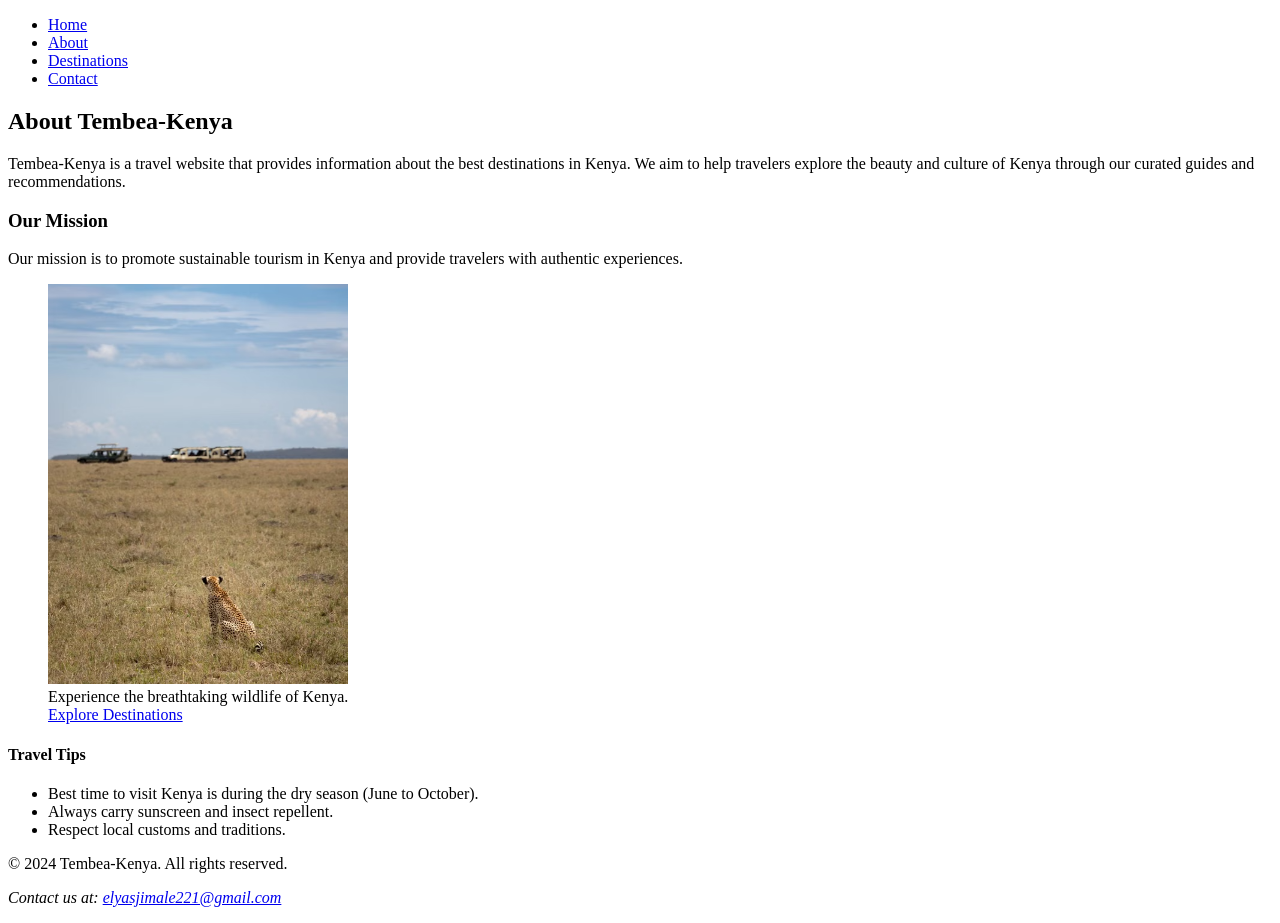
==== index.html @ 20163dcb "style:add design system" ====
<!DOCTYPE html>
<html lang="en">
<head>
    <meta charset="UTF-8">
    <meta name="viewport" content="width=device-width, initial-scale=1.0">
    <title>Tembea-Kenya</title>
</head>
<body>  
    <header>
        <nav>
            <ul>
                <li><a href="index.html" aria-current="page">Home</a></li>
                <li><a href="about.html">About</a></li>
                <li><a href="destinations.html">Destinations</a></li>
                <li><a href="contact.html">Contact</a></li>
            </ul>
        </nav>  
        <main>  
            <h2>About Tembea-Kenya</h2>
        <p>Tembea-Kenya is a travel website that provides information about the best destinations in Kenya. We aim to help travelers explore the beauty and culture of Kenya through our curated guides and recommendations.</p>  
    <section>
        <article>
            <h3>Our Mission</h3>
            <p>Our mission is to promote sustainable tourism in Kenya and provide travelers with authentic experiences.</p>  
        <figure>
            <img src="./Safari.png" alt="Beautiful wildlife of Kenya"
            width="300" height="400"> 
        <figcaption>Experience the breathtaking wildlife of Kenya.</figcaption>  
            <a href="destinations.html">Explore Destinations</a>
        </article>  
        <aside>
            <h4>Travel Tips</h4>  
            <ul>
                <li>Best time to visit Kenya is during the dry season (June to October).</li>
                <li>Always carry sunscreen and insect repellent.</li>
                <li>Respect local customs and traditions.</li>
            </ul>
        </aside>
    </section>  
    </main>  
    <footer>
        <p>&copy; 2024 Tembea-Kenya. All rights reserved.</p>  
    </footer>  
    <address>
        <p>Contact us at: <a href="mailto:elyasjimale221@gmail.com">elyasjimale221@gmail.com</a></p>
    </address>

</body>
</html>
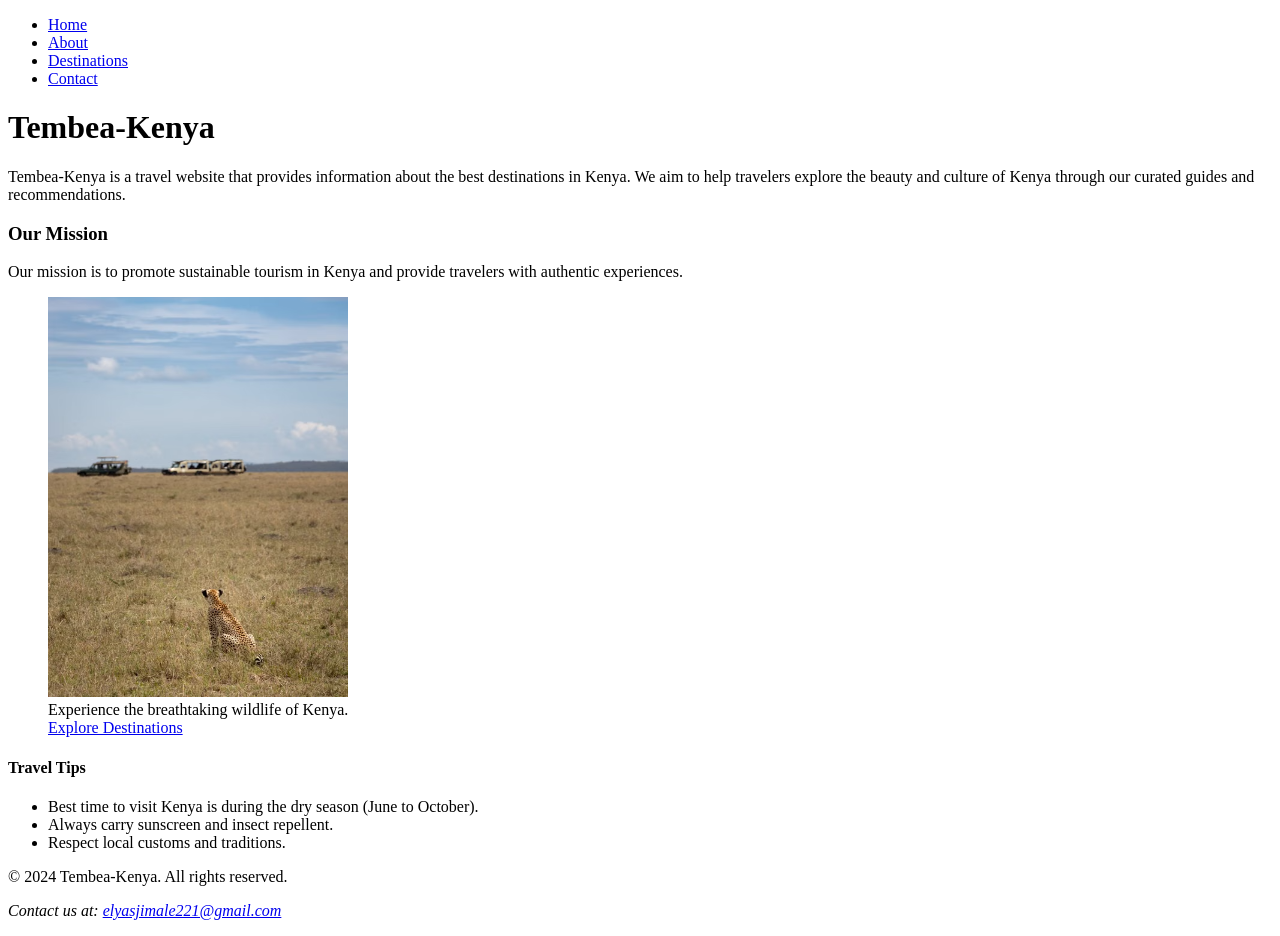
==== commit e070348e: "feat:add full project" ====
--- a/index.html
+++ b/index.html
@@ -3,7 +3,8 @@
 <head>
     <meta charset="UTF-8">
     <meta name="viewport" content="width=device-width, initial-scale=1.0">
-    <title>Tembea-Kenya</title>
+    <title>Tembea-Kenya</title> 
+    <link rel="stylesheet" href="style.css">
 </head>
 <body>  
     <header>
@@ -16,7 +17,7 @@
             </ul>
         </nav>  
         <main>  
-            <h2>About Tembea-Kenya</h2>
+            <h1>Tembea-Kenya</h2>
         <p>Tembea-Kenya is a travel website that provides information about the best destinations in Kenya. We aim to help travelers explore the beauty and culture of Kenya through our curated guides and recommendations.</p>  
     <section>
         <article>
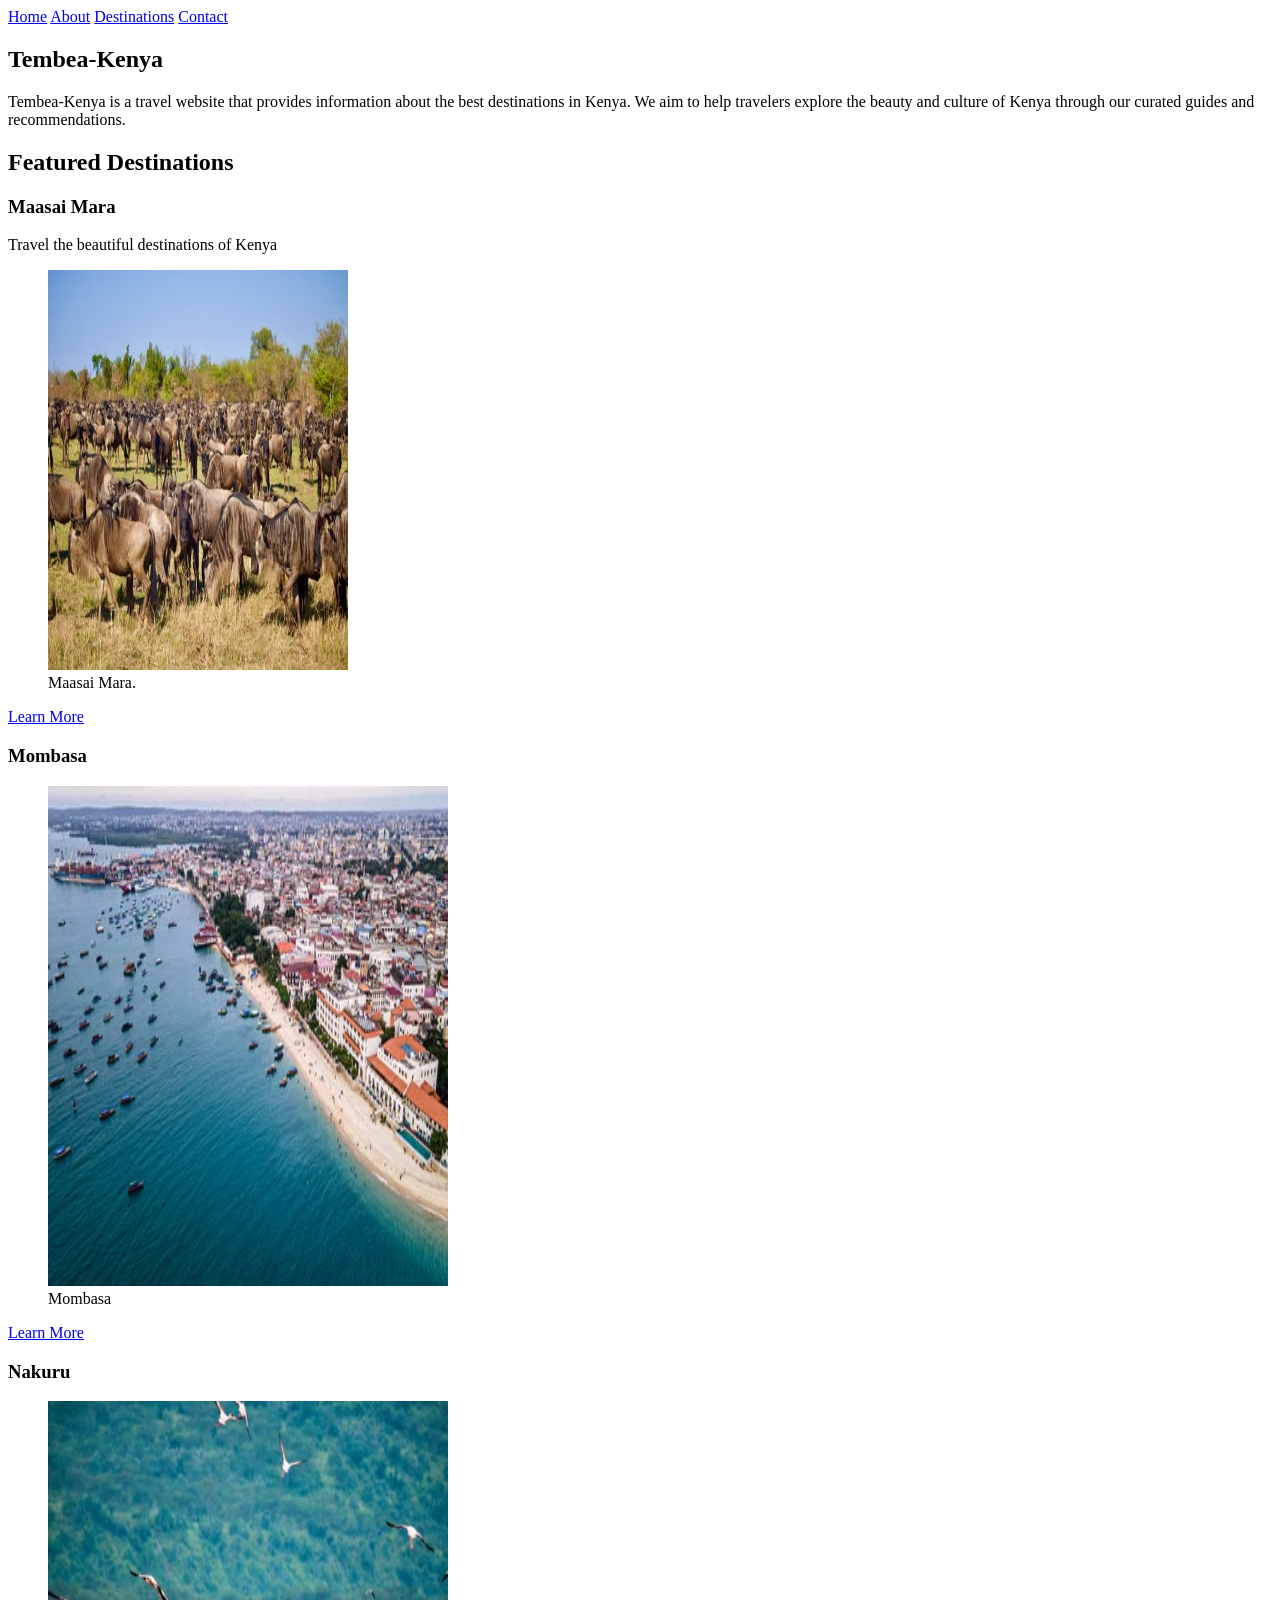
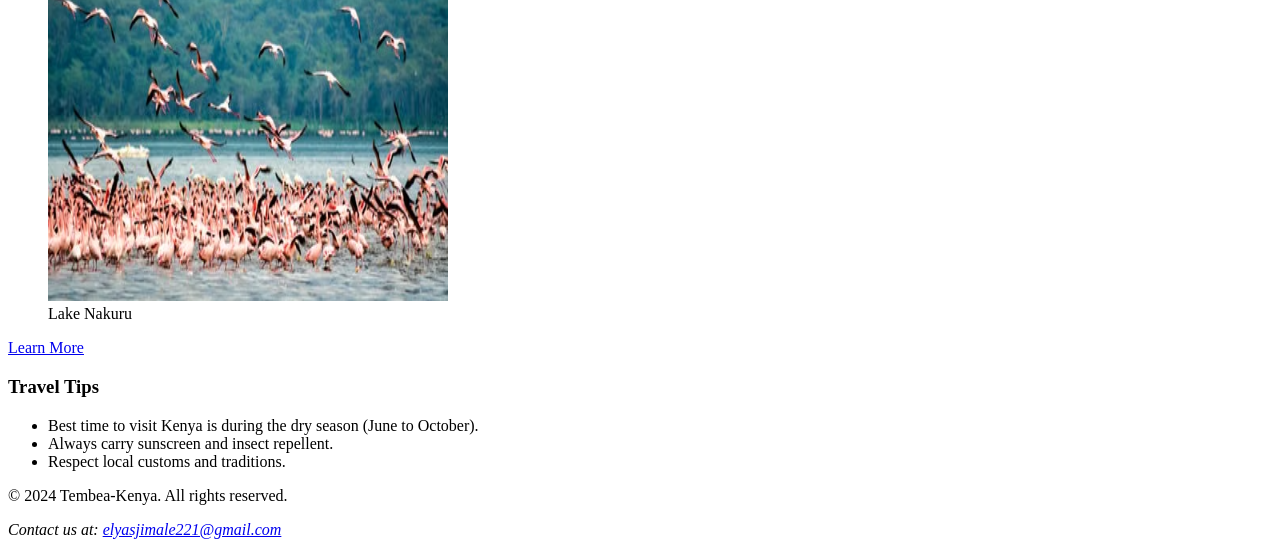
==== commit ec69dabc: "feat:add full project" ====
--- a/index.html
+++ b/index.html
@@ -4,41 +4,62 @@
     <meta charset="UTF-8">
     <meta name="viewport" content="width=device-width, initial-scale=1.0">
     <title>Tembea-Kenya</title> 
-    <link rel="stylesheet" href="style.css">
-</head>
-<body>  
+    <link rel="stylesheet" href="style.css">  
+</head>  
+<body>
     <header>
         <nav>
-            <ul>
-                <li><a href="index.html" aria-current="page">Home</a></li>
-                <li><a href="about.html">About</a></li>
-                <li><a href="destinations.html">Destinations</a></li>
-                <li><a href="contact.html">Contact</a></li>
-            </ul>
+                <a href="index.html" aria-current="page">Home</a>
+                <a href="about.html">About</a>
+                <a href="destinations.html">Destinations</a>
+                <a href="contact.html">Contact</a>
         </nav>  
-        <main>  
-            <h1>Tembea-Kenya</h2>
+        </header>
+<main>  
+    <section>
+        <h1>Tembea-Kenya</h2>
         <p>Tembea-Kenya is a travel website that provides information about the best destinations in Kenya. We aim to help travelers explore the beauty and culture of Kenya through our curated guides and recommendations.</p>  
-    <section>
+    </section>
+    <section>  
+        <h2>Featured Destinations</h2>
         <article>
-            <h3>Our Mission</h3>
-            <p>Our mission is to promote sustainable tourism in Kenya and provide travelers with authentic experiences.</p>  
+            <h3>Maasai Mara</h3>
+            <p>Travel the beautiful destinations of Kenya</p>  
         <figure>
-            <img src="./Safari.png" alt="Beautiful wildlife of Kenya"
+            <img src="./Maasai.png" alt="Beautiful wildlife of Kenya"
             width="300" height="400"> 
-        <figcaption>Experience the breathtaking wildlife of Kenya.</figcaption>  
-            <a href="destinations.html">Explore Destinations</a>
-        </article>  
+        <figcaption>Maasai Mara.</figcaption>   
+        </figure>  
+        <a href="./destinations.html">Learn More</a>
+        </article>   
+        
+        <article>  
+            <h3>Mombasa</h3>  
+            <figure>  
+                <img src="/Mombasa.png" alt="Mombasa.png" height="500" width="400">  
+                <figcaption>Mombasa</figcaption>  
+            </figure>
+                <a href="./destinations.html">Learn More</a>
+       </article>  
+
+       <article>  
+        <h3>Nakuru</h3> 
+         <figure>  
+            <img src="./Nakuru.png" alt="Lake Nakuru" height="500" width="400">  
+            <figcaption>Lake Nakuru</figcaption>
+         </figure>  
+         <a href="./destinations.html">Learn More</a>
+       </article>  
+    </section>
         <aside>
-            <h4>Travel Tips</h4>  
+            <h3>Travel Tips</h3>  
             <ul>
                 <li>Best time to visit Kenya is during the dry season (June to October).</li>
                 <li>Always carry sunscreen and insect repellent.</li>
                 <li>Respect local customs and traditions.</li>
             </ul>
         </aside>
-    </section>  
-    </main>  
+</main>  
     <footer>
         <p>&copy; 2024 Tembea-Kenya. All rights reserved.</p>  
     </footer>  
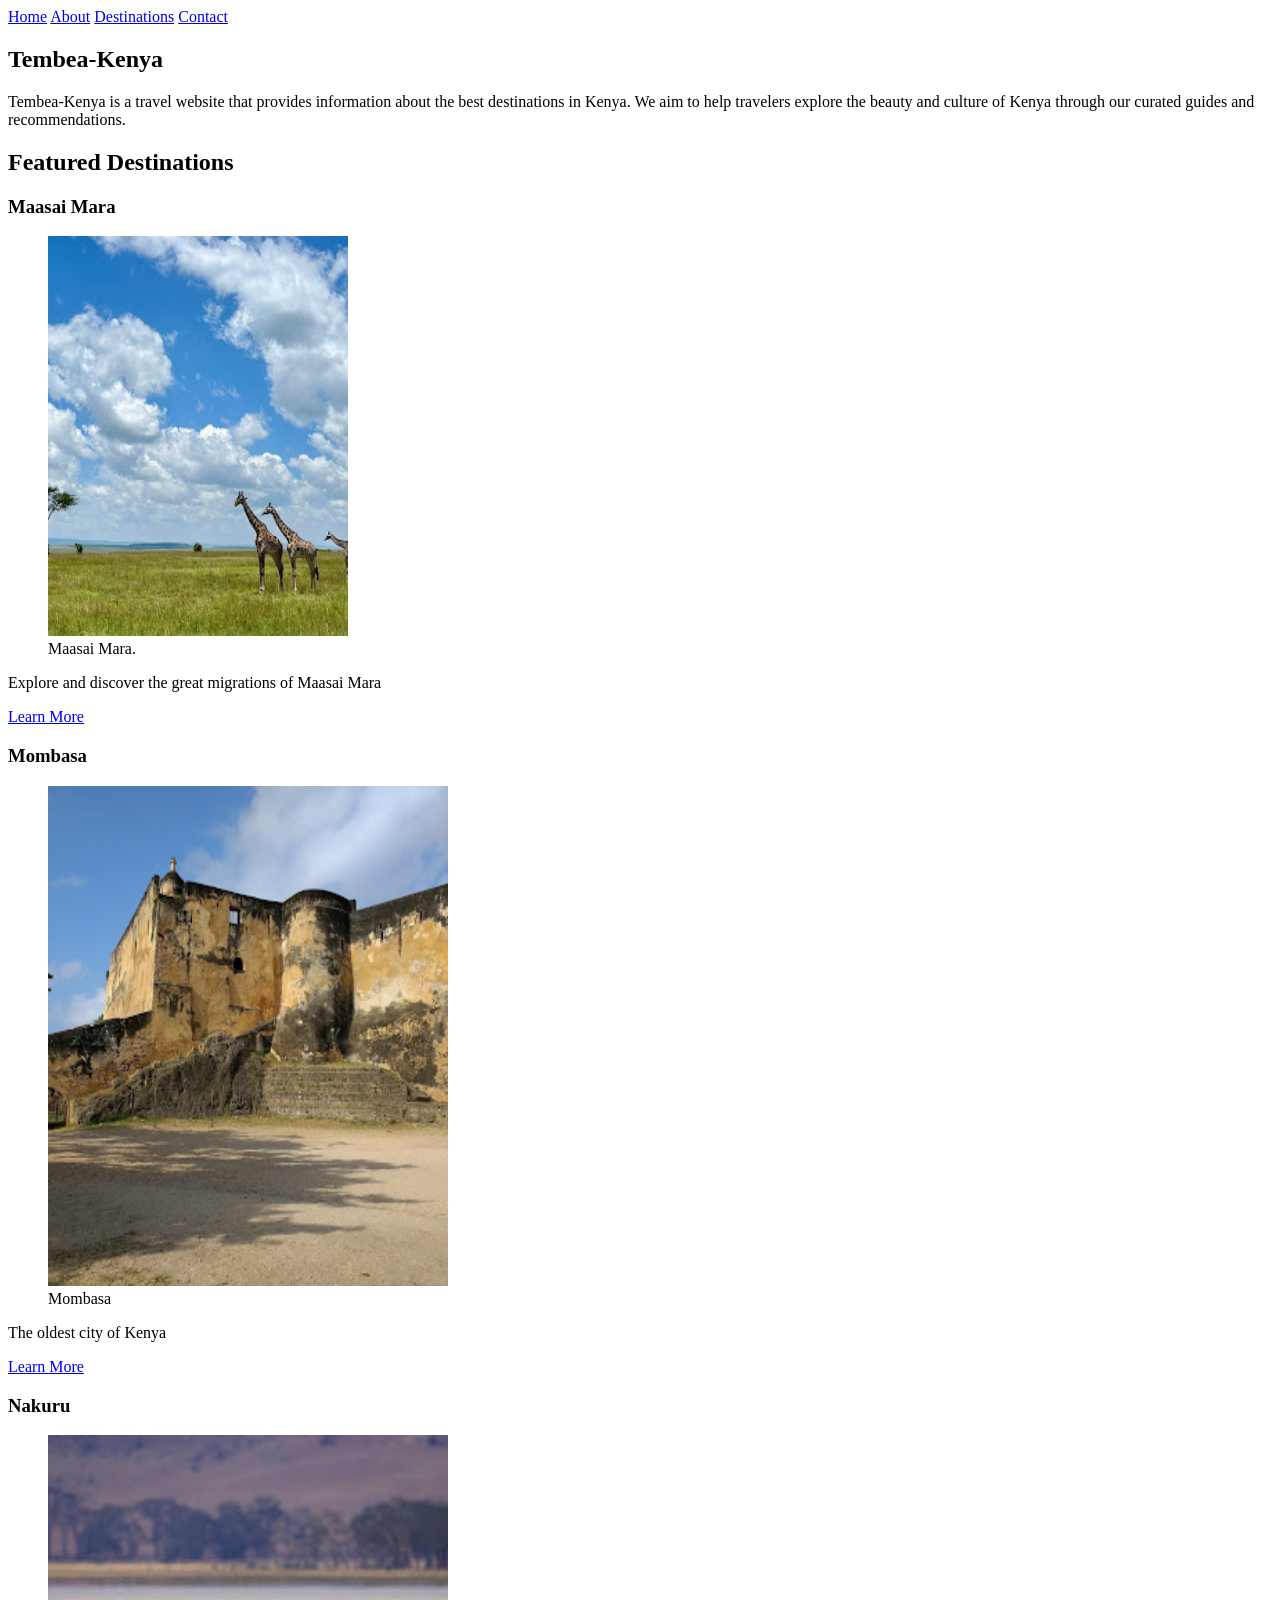
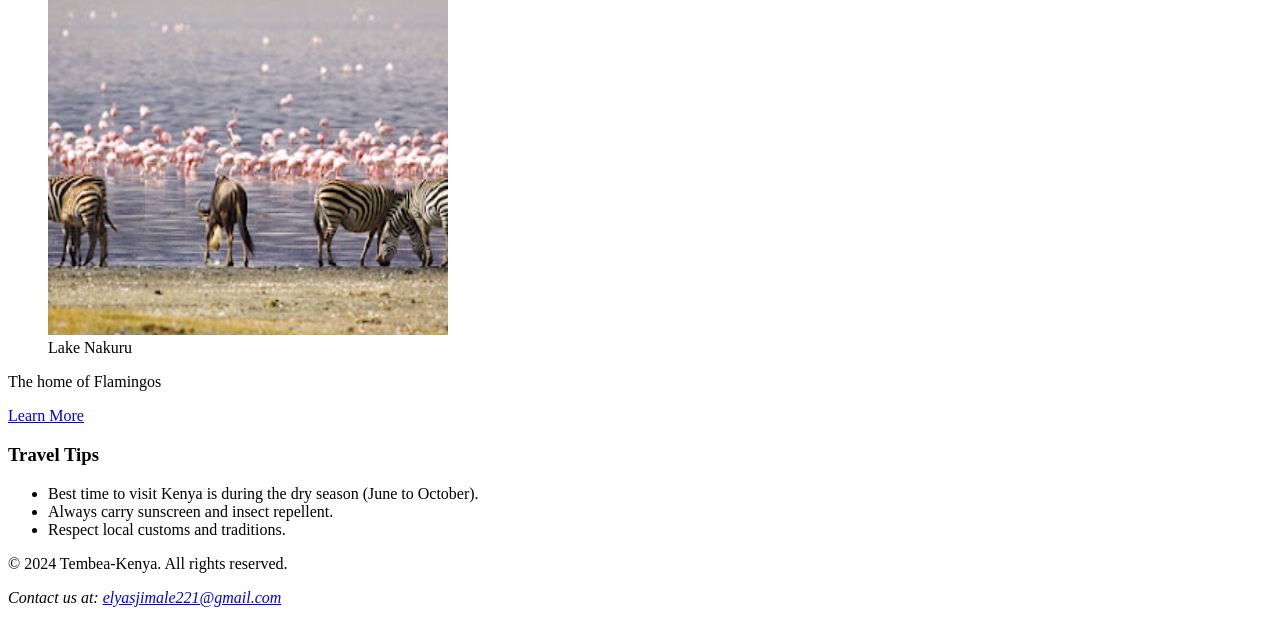
==== commit e1707c72: "feat:add full project" ====
--- a/index.html
+++ b/index.html
@@ -24,30 +24,32 @@
         <h2>Featured Destinations</h2>
         <article>
             <h3>Maasai Mara</h3>
-            <p>Travel the beautiful destinations of Kenya</p>  
         <figure>
-            <img src="./Maasai.png" alt="Beautiful wildlife of Kenya"
+            <img src="./Images/Maasai.png" alt="Beautiful wildlife of Kenya"
             width="300" height="400"> 
         <figcaption>Maasai Mara.</figcaption>   
         </figure>  
+        <p>Explore and discover the great migrations of Maasai Mara</p>
         <a href="./destinations.html">Learn More</a>
         </article>   
         
         <article>  
             <h3>Mombasa</h3>  
             <figure>  
-                <img src="/Mombasa.png" alt="Mombasa.png" height="500" width="400">  
+                <img src="./Images/Mombasa.png" alt="Mombasa.png" height="500" width="400">  
                 <figcaption>Mombasa</figcaption>  
-            </figure>
+            </figure>  
+                <p>The oldest city of Kenya</p>
                 <a href="./destinations.html">Learn More</a>
        </article>  
 
        <article>  
         <h3>Nakuru</h3> 
          <figure>  
-            <img src="./Nakuru.png" alt="Lake Nakuru" height="500" width="400">  
+            <img src="./Images/Nakuru.png" alt="Nakuru" height="500" width="400">
             <figcaption>Lake Nakuru</figcaption>
          </figure>  
+         <p>The home of Flamingos</p>
          <a href="./destinations.html">Learn More</a>
        </article>  
     </section>
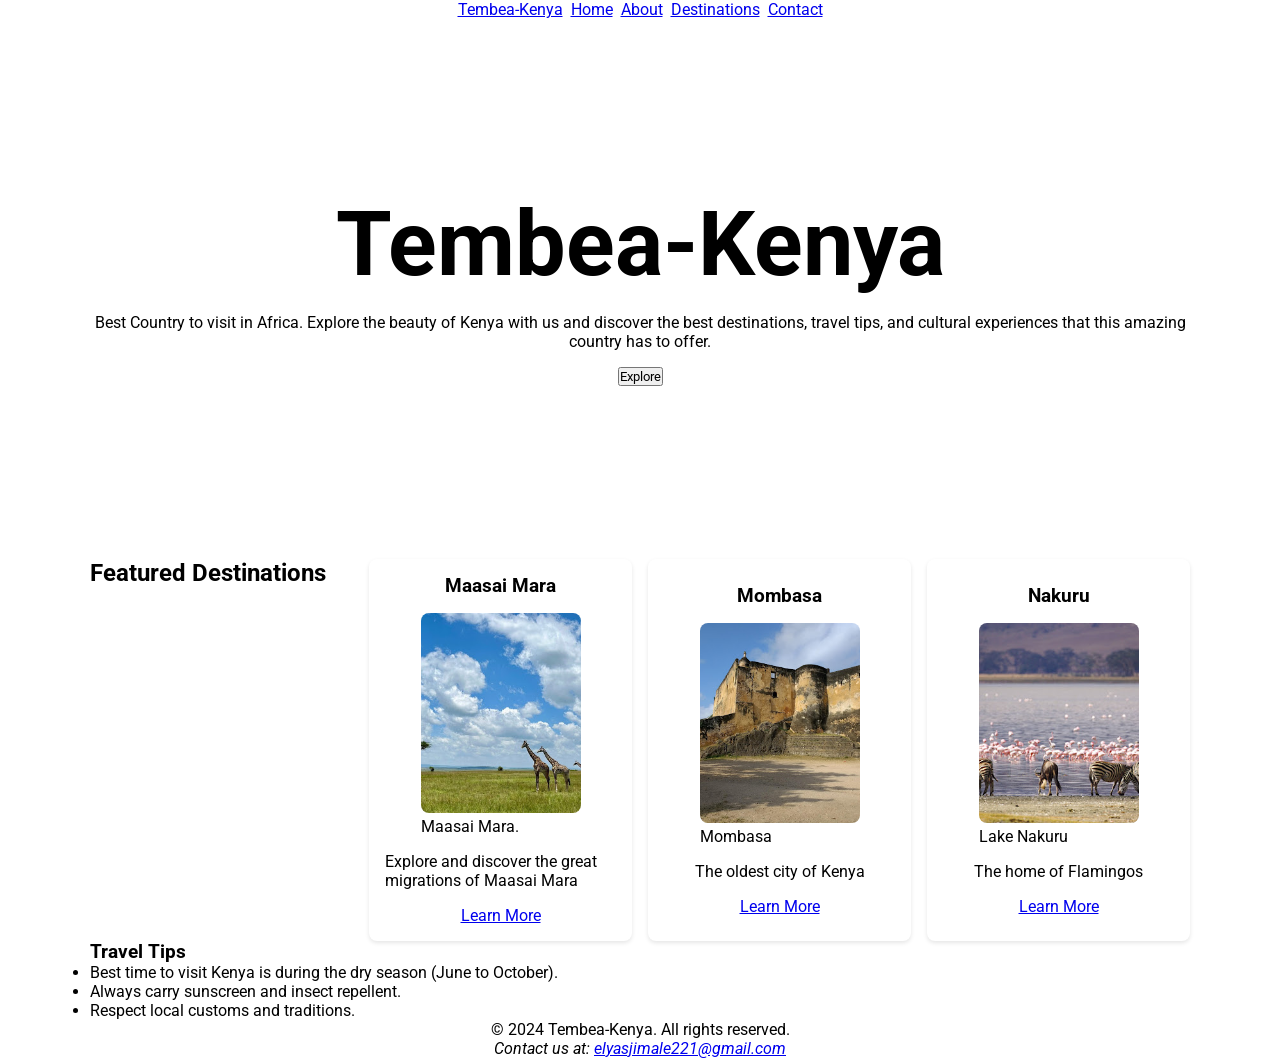
==== commit dcd17bb7: "feat:add style.css and the full project" ====
--- a/index.html
+++ b/index.html
@@ -1,73 +1,97 @@
-<!DOCTYPE html>
+<!doctype html>
 <html lang="en">
-<head>
+  <head>
     <meta charset="UTF-8">
     <meta name="viewport" content="width=device-width, initial-scale=1.0">
-    <title>Tembea-Kenya</title> 
-    <link rel="stylesheet" href="style.css">  
-</head>  
-<body>
-    <header>
-        <nav>
-                <a href="index.html" aria-current="page">Home</a>
-                <a href="about.html">About</a>
-                <a href="destinations.html">Destinations</a>
-                <a href="contact.html">Contact</a>
-        </nav>  
-        </header>
-<main>  
-    <section>
-        <h1>Tembea-Kenya</h2>
-        <p>Tembea-Kenya is a travel website that provides information about the best destinations in Kenya. We aim to help travelers explore the beauty and culture of Kenya through our curated guides and recommendations.</p>  
-    </section>
-    <section>  
+    <title>Tembea-Kenya</title>
+    <link rel="stylesheet" href="./CSS/style.css">  
+  </head>
+  <body>
+    <header class="navbar"> 
+      <a href="index.html">
+        <p>Tembea-Kenya</p>
+      </a>
+      <nav>
+        <a href="index.html" aria-current="page">Home</a>
+        <a href="about.html">About</a>
+        <a href="destinations.html">Destinations</a>
+        <a href="contact.html">Contact</a>
+      </nav>
+    </header>
+    <main class="container">
+      <section class="hero">
+        <h1>Tembea-Kenya</h1>
+        <p>
+          Best Country to visit in Africa. Explore the beauty of Kenya with us and discover the best destinations, travel tips, and cultural experiences that this amazing country has to offer.
+        </p>  
+        <button>Explore</button>
+      </section>
+      <section class="featured">
         <h2>Featured Destinations</h2>
-        <article>
-            <h3>Maasai Mara</h3>
-        <figure>
-            <img src="./Images/Maasai.png" alt="Beautiful wildlife of Kenya"
-            width="300" height="400"> 
-        <figcaption>Maasai Mara.</figcaption>   
-        </figure>  
-        <p>Explore and discover the great migrations of Maasai Mara</p>
-        <a href="./destinations.html">Learn More</a>
-        </article>   
-        
-        <article>  
-            <h3>Mombasa</h3>  
-            <figure>  
-                <img src="./Images/Mombasa.png" alt="Mombasa.png" height="500" width="400">  
-                <figcaption>Mombasa</figcaption>  
-            </figure>  
-                <p>The oldest city of Kenya</p>
-                <a href="./destinations.html">Learn More</a>
-       </article>  
+        <article class="card">
+          <h3>Maasai Mara</h3>
+          <figure>
+            <img
+              src="./Images/Maasai.png"
+              alt="Beautiful wildlife of Kenya"
+              width="300"
+              height="400"
+            >
+            <figcaption>Maasai Mara.</figcaption>
+          </figure>
+          <p>Explore and discover the great migrations of Maasai Mara</p>
+          <a href="./destinations.html">Learn More</a>
+        </article>
 
-       <article>  
-        <h3>Nakuru</h3> 
-         <figure>  
-            <img src="./Images/Nakuru.png" alt="Nakuru" height="500" width="400">
+        <article class="card">
+          <h3>Mombasa</h3>
+          <figure>
+            <img
+              src="./Images/Mombasa.png"
+              alt="Mombasa.png"
+              height="500"
+              width="400"
+            >
+            <figcaption>Mombasa</figcaption>
+          </figure>
+          <p>The oldest city of Kenya</p>
+          <a href="./destinations.html">Learn More</a>
+        </article>
+
+        <article class="card">
+          <h3>Nakuru</h3>
+          <figure>
+            <img
+              src="./Images/Nakuru.png"
+              alt="Nakuru"
+              height="500"
+              width="400"
+            >
             <figcaption>Lake Nakuru</figcaption>
-         </figure>  
-         <p>The home of Flamingos</p>
-         <a href="./destinations.html">Learn More</a>
-       </article>  
-    </section>
-        <aside>
-            <h3>Travel Tips</h3>  
-            <ul>
-                <li>Best time to visit Kenya is during the dry season (June to October).</li>
-                <li>Always carry sunscreen and insect repellent.</li>
-                <li>Respect local customs and traditions.</li>
-            </ul>
-        </aside>
-</main>  
+          </figure>
+          <p>The home of Flamingos</p>
+          <a href="./destinations.html">Learn More</a>
+        </article>
+      </section>
+      <aside>
+        <h3>Travel Tips</h3>
+        <ul>
+          <li>
+            Best time to visit Kenya is during the dry season (June to October).
+          </li>
+          <li>Always carry sunscreen and insect repellent.</li>
+          <li>Respect local customs and traditions.</li>
+        </ul>
+      </aside>
+    </main>
     <footer>
-        <p>&copy; 2024 Tembea-Kenya. All rights reserved.</p>  
-    </footer>  
+      <p> &copy; 2024 Tembea-Kenya. All rights reserved.</p>
+    </footer>
     <address>
-        <p>Contact us at: <a href="mailto:elyasjimale221@gmail.com">elyasjimale221@gmail.com</a></p>
+      <p>
+        Contact us at:
+        <a href="mailto:elyasjimale221@gmail.com">elyasjimale221@gmail.com</a>
+      </p>
     </address>
-
-</body>
-</html>+  </body>
+</html>
--- a/CSS/style.css
+++ b/CSS/style.css
@@ -0,0 +1,303 @@
+@import url('https://fonts.googleapis.com/css2?family=Roboto:ital,wght@0,100..900;1,100..900&display=swap');  
+
+:root {
+   --font-family: 'Roboto', sans-serif; 
+
+    --color-brand: #2563EB;
+    --color-text-dark: #172033;
+    --color-surface-light: #FFFFFF;
+    --color-hover: #1D4ED8;
+
+    --text-body: 1rem;
+    --line-height: 1.6;
+
+    --font-h1: clamp(2rem, 5vw, 3.5rem);
+    --font-h2: 2rem;
+    --font-h3: 1.5rem;
+
+    --space-section: clamp(3rem, 7vw, 6rem);
+}  
+
+* {
+    box-sizing: border-box;
+    margin: 0;
+    padding: 0;  
+    font-family: var(--font-family);
+} 
+
+body {
+    display: flex;
+    flex-direction: column; 
+    justify-content: space-between;
+    align-items: center;
+}
+
+
+main {
+    flex: 1;
+} 
+
+.container {
+    width: min(1100px, 100% - 2rem);
+    margin: 0 auto;
+}
+
+
+.navbar {
+    display: flex;
+    flex-direction: column;
+    justify-content: center;
+    align-items: center;
+    gap: 2.5rem;
+}  
+
+.navbar nav {
+    display: flex;
+    flex-direction: column;
+    justify-content: center;
+    align-items: center;
+    gap: 2.5rem;
+}
+
+.navbar nav a:focus-visible {
+    outline: 2px solid var(--color-brand);
+    outline-offset: 2px;
+}
+
+.hero {
+    display: flex;
+    flex-direction: column;
+    justify-content: center;
+    align-items: center;
+    text-align: center;
+    gap: 1rem;
+    min-height: 60vh;
+}
+
+.hero h1 {
+    font-size: var(--space-section);
+}
+
+.featured {
+    display: grid;
+    grid-template-columns: repeat(auto-fit, minmax(250px, 1fr));
+    gap: 1rem;
+    
+}
+
+.card {
+    display: flex;
+    flex-direction: column;
+    background-color: var(--color-surface-light);
+    justify-content: center;
+    align-items: center;
+    gap: 1rem;
+    padding: 1rem;
+    border-radius: 0.5rem;
+    box-shadow: 0 2px 4px rgba(0, 0, 0, 0.1);
+}
+
+.card img {
+    width: 100%;
+    height: 200px;
+    object-fit: cover;
+    aspect-ratio: 4/5;
+    border-radius: 0.5rem;
+    gap: 1rem;
+}
+
+.destinations {
+    display: grid;
+    grid-template-columns: 1fr;
+    grid-template-rows: auto;
+    border-radius: 0.5rem;
+    gap: 1rem;
+}
+
+.destinations-img {
+    width: 100%;
+    height: 300px;
+    object-fit: cover;
+    aspect-ratio: 4/5;
+    border-radius: 0.5rem;
+    gap: 1rem;
+}
+
+.table-container {
+    width: 100%;
+    overflow-x: auto;
+    margin:1.5rem 0;
+    border: 1px solid #ccc;
+    border-radius: 10px;
+}
+
+.table-comparison {
+    width: 100%;
+    border-collapse: collapse;
+    text-align: left;
+    min-width: 600px;
+}
+
+.table-comparison th, .table-comparison td {
+    padding: 10px 20px;
+    border: 1px solid #ccc;
+}
+
+.table-comparison tbody tr:nth-child(even) {
+    background-color: #f9f9f9;
+} 
+
+.about-us {
+    display: flex;
+    flex-direction: column;
+    justify-content: center;
+    align-items: center;
+    text-align: center;
+    gap: 1rem;
+    min-height: 60vh;
+} 
+
+.about-us blockquote {
+    font-style: italic;
+    color: #555;
+    margin: 1rem 0;
+    padding-left: 1rem;
+    border-left: 4px solid var(--color-brand);
+}
+
+.details {
+    background-color: var(--color-surface-light);
+    border:#172033 1px solid;
+    border-radius: 0.5rem;
+    margin: 1rem 0;
+    transition: background-color 0.3s ease;
+}
+
+.summary {
+    padding: 1rem;
+    cursor: pointer;
+    font-weight: bold;
+    color: var(--color-brand);
+    transition: color 0.3s ease;
+    color: var(--color-hover);
+}
+
+form {
+    display: flex;
+    flex-direction: column;
+    gap: 1rem;
+    max-width: 400px;
+    margin: 0 auto;
+}
+
+label {
+    display: block;
+    margin-bottom: 0.5rem;
+    font-style: italic;
+}
+
+input[type="text"],
+input[type="email"],
+textarea,
+select {
+    width: 100%;
+    padding: 0.5rem;
+    border: 1px solid #ccc;
+    border-radius: 0.25rem;
+}
+
+fieldset {
+    border: 1px solid #ccc;
+    padding: 1rem;
+    border-radius: 0.25rem;
+    gap: 1rem;
+}
+
+
+
+footer {
+    position: sticky;
+    display: flex;
+    flex-direction: column;
+    flex-wrap: wrap;
+}
+
+@media (min-width: 768px) {
+    .navbar {
+        display: flex;
+        flex-direction: row;
+        justify-content: center;
+        align-items: center;
+        gap: 0.5rem;
+    }
+
+    .navbar nav {
+        display: flex;
+        flex-direction: row;
+        justify-content: center;
+        align-items: center;
+        gap: 0.5rem;
+    }
+
+    .navbar nav a:focus-visible {
+        outline: 2px solid var(--color-brand);
+        outline-offset: 2px;
+    }  
+
+    .hero {
+        display: flex;
+        flex-direction: column;
+        justify-content: center;
+        align-items: center;
+        text-align: center;
+        gap: 1rem;
+        min-height: 60vh;
+    }
+
+    .card {
+        display: flex;
+        flex-direction: column;
+        background-color: var(--color-surface-light);
+        justify-content: center;
+        align-items: center;
+        gap: 1rem;
+        padding: 1rem;
+        border-radius: 0.5rem;
+        box-shadow: 0 2px 4px rgba(0, 0, 0, 0.1);
+    }
+
+}  
+
+@media (min-width:768px) {
+    .destinations {
+        display: grid;
+        grid-template-columns: 1fr;
+        grid-template-rows: auto;
+        gap: 1rem;
+    }
+
+    .destinations-img {
+        width: 100%;
+        height: 300px;
+        object-fit: cover;
+        aspect-ratio: 4/5;
+    }
+}
+
+@media (min-width: 768px) {
+    .table-comparison {
+        width: 100%;
+        border-collapse: collapse;
+        text-align: left;
+        min-width: 600px;
+    }
+
+    .table-comparison th, .table-comparison td {
+        padding: 10px 20px;
+        border: 1px solid #ccc;
+    }
+
+    .table-comparison tbody tr:nth-child(even) {
+        background-color: #f9f9f9;
+    }
+}
